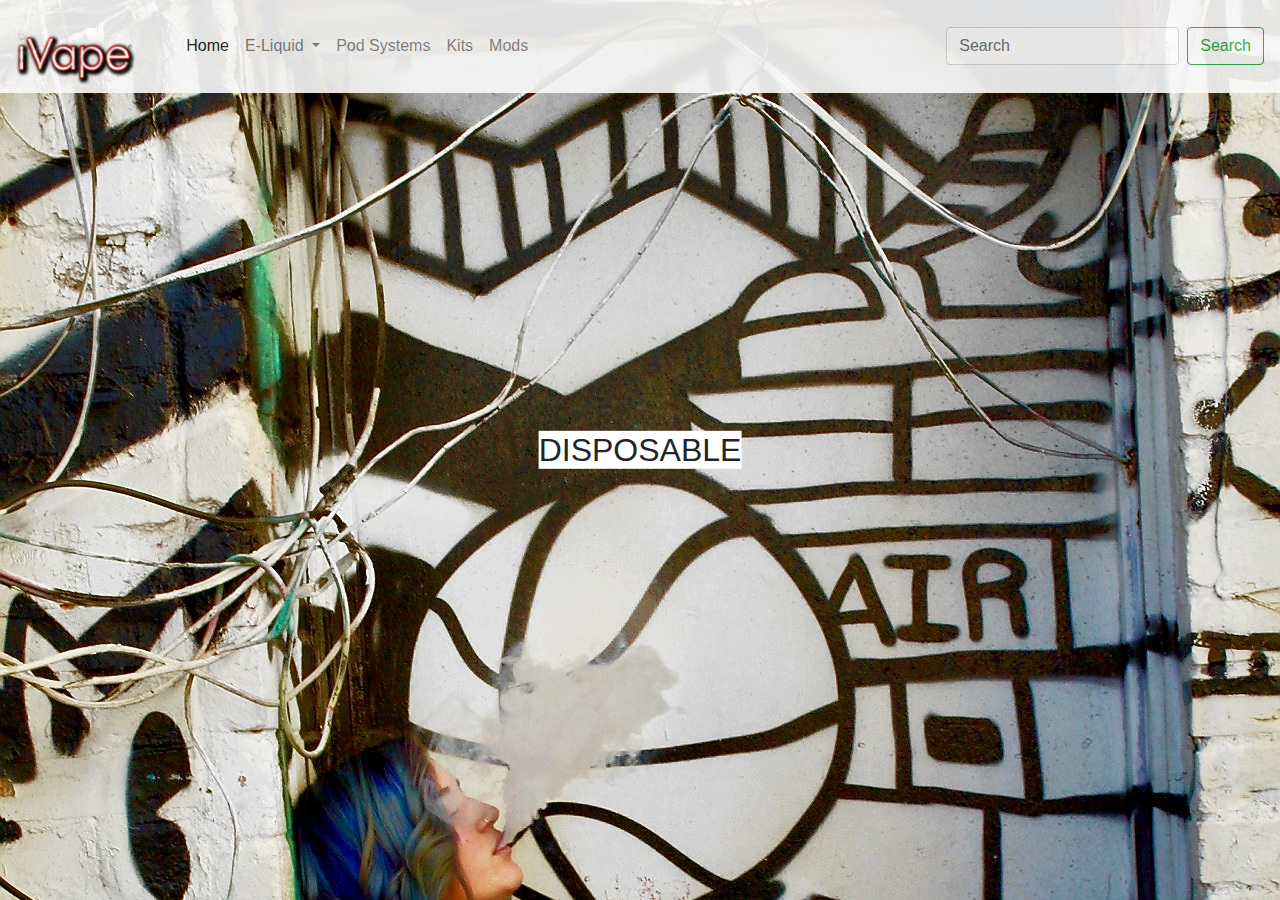
==== startbootstrap-shop-homepage-gh-pages/pages/dispo.html @ 20ca26c6 "setting up all pages and navbars" ====
<!DOCTYPE html>
<html lang="en">

<head>
    <meta charset="utf-8" />
    <meta name="viewport" content="width=device-width, initial-scale=1, shrink-to-fit=no" />
    <meta name="description" content="" />
    <meta name="author" content="" />
    <title>Shop Homepage - Start Bootstrap Template</title>
    <!-- Favicon-->
    <link rel="icon" type="image/x-icon" href="assets/favicon.ico" />
    <!-- Bootstrap icons-->
    <link href="https://cdn.jsdelivr.net/npm/bootstrap-icons@1.5.0/font/bootstrap-icons.css" rel="stylesheet" />
    <!-- Core theme CSS (includes Bootstrap)-->
    <link href="../css/styles.css" rel="stylesheet" />
    <link rel="stylesheet" href="https://cdn.jsdelivr.net/npm/bootstrap@4.0.0/dist/css/bootstrap.min.css" integrity="sha384-Gn5384xqQ1aoWXA+058RXPxPg6fy4IWvTNh0E263XmFcJlSAwiGgFAW/dAiS6JXm" crossorigin="anonymous">
    <link rel="stylesheet" href="./css/style2.css">
    <script src="https://code.jquery.com/jquery-3.2.1.slim.min.js" integrity="sha384-KJ3o2DKtIkvYIK3UENzmM7KCkRr/rE9/Qpg6aAZGJwFDMVNA/GpGFF93hXpG5KkN" crossorigin="anonymous"></script>
    <script src="https://cdn.jsdelivr.net/npm/popper.js@1.12.9/dist/umd/popper.min.js" integrity="sha384-ApNbgh9B+Y1QKtv3Rn7W3mgPxhU9K/ScQsAP7hUibX39j7fakFPskvXusvfa0b4Q" crossorigin="anonymous"></script>
    <script src="https://cdn.jsdelivr.net/npm/bootstrap@4.0.0/dist/js/bootstrap.min.js" integrity="sha384-JZR6Spejh4U02d8jOt6vLEHfe/JQGiRRSQQxSfFWpi1MquVdAyjUar5+76PVCmYl" crossorigin="anonymous"></script>
</head>

<body>
    <nav class="navbar navbar-expand-lg navbar-light bg-light">
        <img class="logo" src="../assets/logo.png" alt="iVape Logo">
        <!-- <a class="navbar-brand" href="#">Navbar</a>
        <button class="navbar-toggler" type="button" data-toggle="collapse" data-target="#navbarSupportedContent" aria-controls="navbarSupportedContent" aria-expanded="false" aria-label="Toggle navigation">
          <span class="navbar-toggler-icon"></span>
        </button> -->

        <div class="collapse navbar-collapse" id="navbarSupportedContent">
            <ul class="navbar-nav mr-auto">
                <li class="nav-item active">
                    <a class="nav-link" href="#">Home <span class="sr-only">(current)</span></a>
                </li>

                <li class="nav-item dropdown">
                    <a class="nav-link dropdown-toggle" href="../index.html" id="navbarDropdown" role="button" data-toggle="dropdown" aria-haspopup="true" aria-expanded="false">
                E-Liquid
              </a>
                    <div class="dropdown-menu" aria-labelledby="navbarDropdown">
                        <a class="dropdown-item" href="../pages/subohm.html">Sub-Ohm</a>
                        <a class="dropdown-item" href="../pages/salt.html">Nic Salt</a>
                        <div class="dropdown-divider"></div>
                        <a class="dropdown-item" href="#">Something else here</a>
                    </div>
                </li>

                <li class="nav-item">
                    <a class="nav-link" href="../pages/pod.html">Pod Systems</a>
                </li>
                <li class="nav-item">
                    <a class="nav-link" href="../pages/kits.html">Kits</a>
                </li>
                <li class="nav-item">
                    <a class="nav-link" href="../pages/mods.html">Mods</a>
                </li>
                <!-- <li class="nav-item">
                    <a class="nav-link disabled" href="#">Disabled</a>
                </li> -->
            </ul>
            <form class="form-inline my-2 my-lg-0">
                <input class="form-control mr-sm-2" type="search" placeholder="Search" aria-label="Search">
                <button class="btn btn-outline-success my-2 my-sm-0" type="submit">Search</button>
            </form>
        </div>
    </nav>
    <div>
        <h2>DISPOSABLE</h2>
    </div>
</body>

</html>
---- startbootstrap-shop-homepage-gh-pages/css/styles.css ----
body {
    background-image: url(../assets/images/chloe.jpg);
    background-color: rgb(134, 134, 134);
    display: flex;
    flex-direction: column;
    min-height: 100vh;
    /* This makes sure the body takes up at least the full height of the viewport */
    margin: 0;
}

H2 {
    background-color: rgb(255, 255, 255);
    position: absolute;
    top: 50%;
    left: 50%;
    transform: translate(-50%, -50%);
}

.dropdown {
    z-index: 1;
}

.bodyImg {
    max-width: 100%;
}

.containerText {
    position: relative;
    text-align: center;
    color: white;
}

.centered {
    position: absolute;
    top: 50%;
    left: 50%;
    transform: translate(-50%, -50%);
}

.footer {
    background-color: #333;
    color: white;
    text-align: center;
    padding: 10px;
    /* Stick the footer to the bottom */
    position: fixed;
    bottom: 0;
    width: 100%;
}

.homePage {
    text-align: center;
}

.box {
    max-width: 50%;
    margin: auto;
    padding-top: 5%;
}

.logo {
    max-width: 10%;
    margin-right: 3%;
}

.navbar {
    background-color: #ffffff;
    opacity: .9;
}
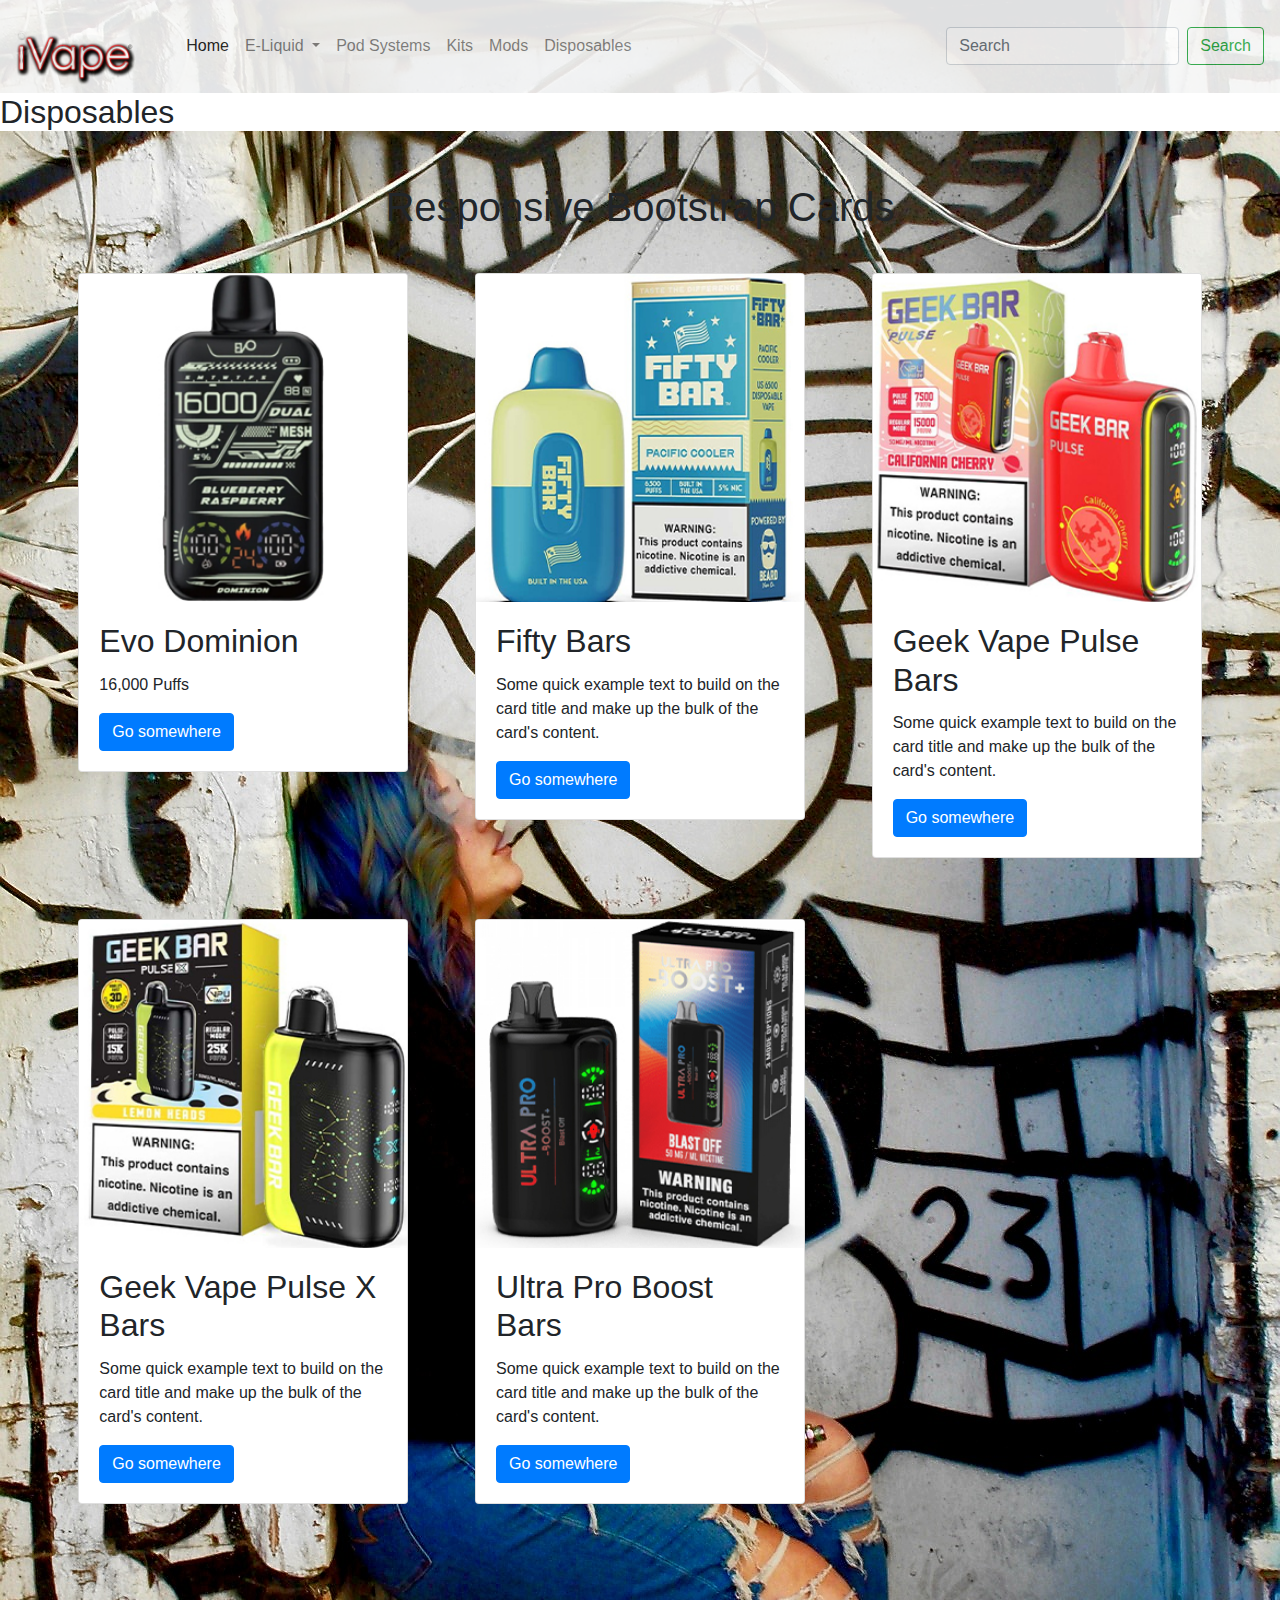
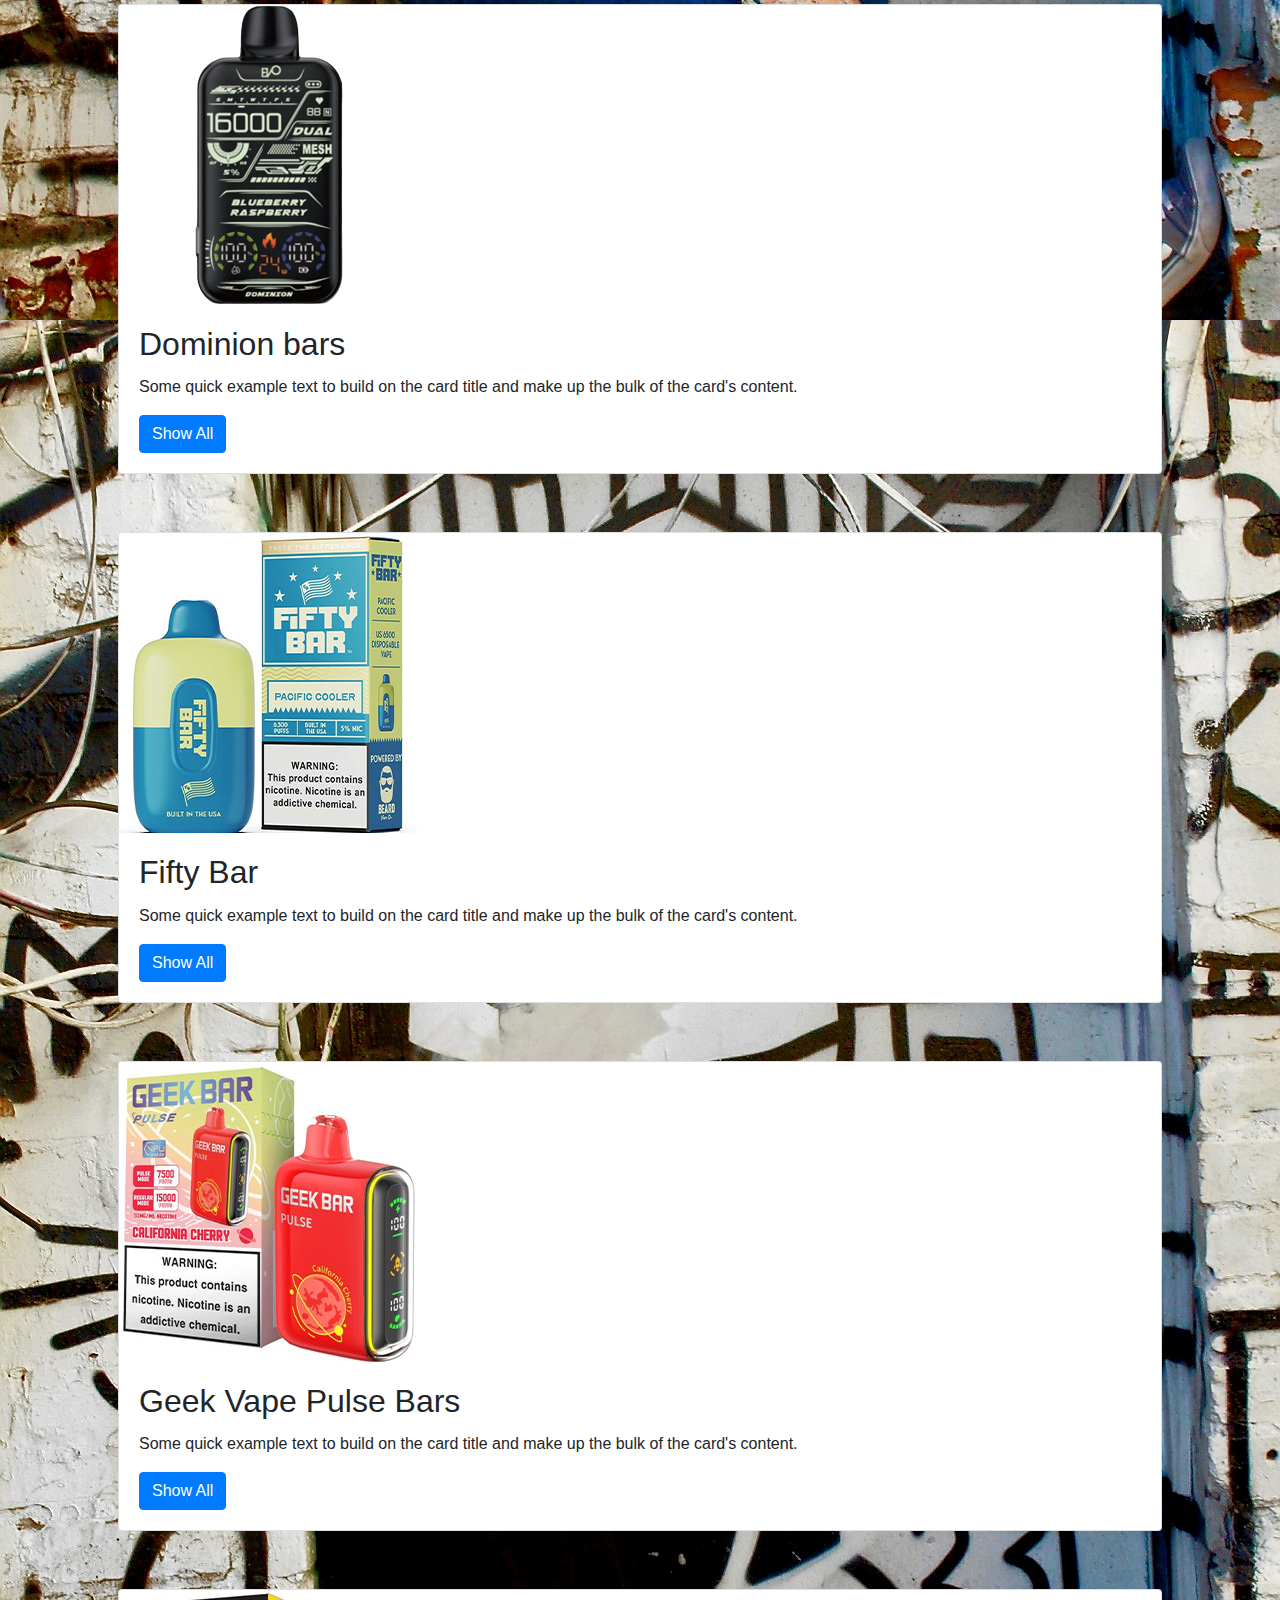
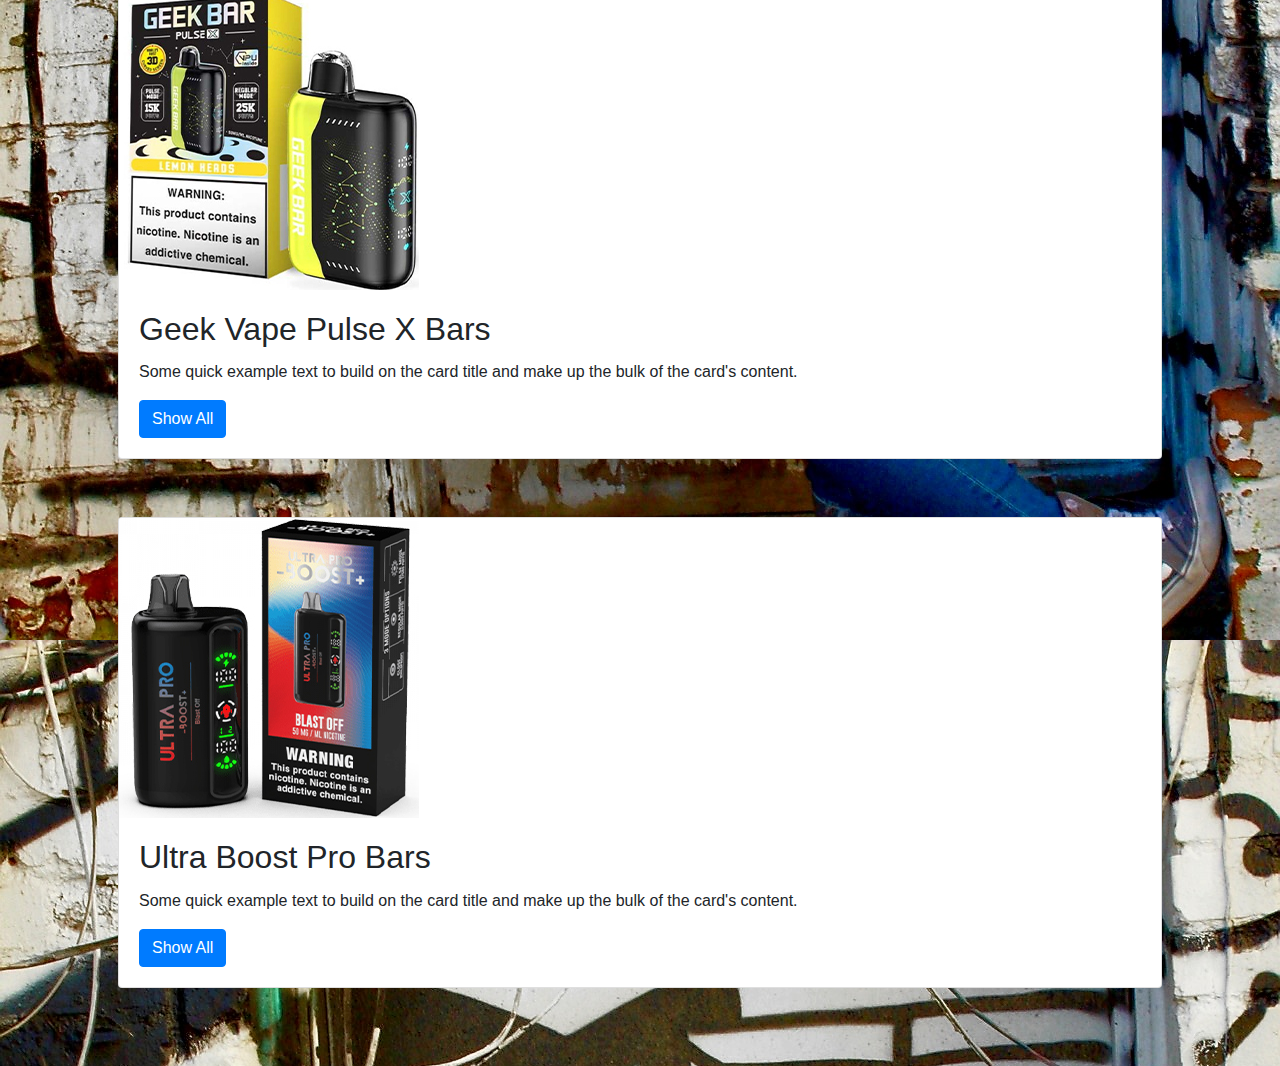
==== commit c0f67271: "adding js functionality for cards and content" ====
--- a/startbootstrap-shop-homepage-gh-pages/pages/dispo.html
+++ b/startbootstrap-shop-homepage-gh-pages/pages/dispo.html
@@ -8,13 +8,12 @@
     <meta name="author" content="" />
     <title>Shop Homepage - Start Bootstrap Template</title>
     <!-- Favicon-->
-    <link rel="icon" type="image/x-icon" href="assets/favicon.ico" />
     <!-- Bootstrap icons-->
     <link href="https://cdn.jsdelivr.net/npm/bootstrap-icons@1.5.0/font/bootstrap-icons.css" rel="stylesheet" />
     <!-- Core theme CSS (includes Bootstrap)-->
     <link href="../css/styles.css" rel="stylesheet" />
     <link rel="stylesheet" href="https://cdn.jsdelivr.net/npm/bootstrap@4.0.0/dist/css/bootstrap.min.css" integrity="sha384-Gn5384xqQ1aoWXA+058RXPxPg6fy4IWvTNh0E263XmFcJlSAwiGgFAW/dAiS6JXm" crossorigin="anonymous">
-    <link rel="stylesheet" href="./css/style2.css">
+    <link rel="stylesheet" href="../css/style2.css">
     <script src="https://code.jquery.com/jquery-3.2.1.slim.min.js" integrity="sha384-KJ3o2DKtIkvYIK3UENzmM7KCkRr/rE9/Qpg6aAZGJwFDMVNA/GpGFF93hXpG5KkN" crossorigin="anonymous"></script>
     <script src="https://cdn.jsdelivr.net/npm/popper.js@1.12.9/dist/umd/popper.min.js" integrity="sha384-ApNbgh9B+Y1QKtv3Rn7W3mgPxhU9K/ScQsAP7hUibX39j7fakFPskvXusvfa0b4Q" crossorigin="anonymous"></script>
     <script src="https://cdn.jsdelivr.net/npm/bootstrap@4.0.0/dist/js/bootstrap.min.js" integrity="sha384-JZR6Spejh4U02d8jOt6vLEHfe/JQGiRRSQQxSfFWpi1MquVdAyjUar5+76PVCmYl" crossorigin="anonymous"></script>
@@ -55,9 +54,9 @@
                 <li class="nav-item">
                     <a class="nav-link" href="../pages/mods.html">Mods</a>
                 </li>
-                <!-- <li class="nav-item">
-                    <a class="nav-link disabled" href="#">Disabled</a>
-                </li> -->
+                <li class="nav-item">
+                    <a class="nav-link" href="../pages/dispo.html">Disposables</a>
+                </li>
             </ul>
             <form class="form-inline my-2 my-lg-0">
                 <input class="form-control mr-sm-2" type="search" placeholder="Search" aria-label="Search">
@@ -66,8 +65,121 @@
         </div>
     </nav>
     <div>
-        <h2>DISPOSABLE</h2>
+        <h2>Disposables</h2>
     </div>
+    <div>
+        <div class="container">
+            <h1 class="my-4 text-center">Responsive Bootstrap Cards</h1>
+
+            <!-- Card rows -->
+            <div id="allCards" class="row">
+                <!-- Card 1 -->
+                <div id="" class="col-lg-4 col-md-6 mb-4">
+                    <div class="card">
+                        <img class="card-img-top" src="../assets/images/disp/dominion.jpg" alt="Card image cap">
+                        <div class="card-body">
+                            <h2 class="card-title">Evo Dominion</h2>
+                            <p class="card-text">16,000 Puffs</p>
+                            <a href="#" id="domBtn" class="btn btn-primary">Go somewhere</a>
+                        </div>
+                    </div>
+                </div>
+
+                <!-- Card 2 -->
+                <div class="col-lg-4 col-md-6 mb-4">
+                    <div class="card">
+                        <img class="card-img-top" src="../assets/images/disp/fifty.jpg" alt="Card image cap">
+                        <div class="card-body">
+                            <h2 class="card-title">Fifty Bars</h2>
+                            <p class="card-text">Some quick example text to build on the card title and make up the bulk of the card's content.</p>
+                            <a href="#" id="fifBtn" class="btn btn-primary">Go somewhere</a>
+                        </div>
+                    </div>
+                </div>
+
+                <!-- Card 1 -->
+                <div class="col-lg-4 col-md-6 mb-4">
+                    <div class="card">
+                        <img class="card-img-top" src="../assets/images/disp/pulse.jpg" alt="Card image cap">
+                        <div class="card-body">
+                            <h2 class="card-title">Geek Vape Pulse Bars</h2>
+                            <p class="card-text">Some quick example text to build on the card title and make up the bulk of the card's content.</p>
+                            <a href="#" id="pulBtn" class="btn btn-primary">Go somewhere</a>
+                        </div>
+                    </div>
+                </div>
+
+                <!-- Card 2 -->
+                <div class="col-lg-4 col-md-6 mb-4">
+                    <div class="card">
+                        <img class="card-img-top" src="../assets/images/disp/pulsex.jpg" alt="Card image cap">
+                        <div class="card-body">
+                            <h2 class="card-title">Geek Vape Pulse X Bars</h2>
+                            <p class="card-text">Some quick example text to build on the card title and make up the bulk of the card's content.</p>
+                            <a href="#" id="pulxBtn" class="btn btn-primary">Go somewhere</a>
+                        </div>
+                    </div>
+                </div>
+
+                <!-- Card 1 -->
+                <div class="col-lg-4 col-md-6 mb-4">
+                    <div class="card">
+                        <img class="card-img-top" src="../assets/images/disp/ultra boost.jpg" alt="Card image cap">
+                        <div class="card-body">
+                            <h2 class="card-title">Ultra Pro Boost Bars</h2>
+                            <p class="card-text">Some quick example text to build on the card title and make up the bulk of the card's content.</p>
+                            <a href="#" id="ultBtn" class="btn btn-primary">Go somewhere</a>
+                        </div>
+                    </div>
+                </div>
+
+
+                <!-- /.row -->
+            </div>
+            <div>
+                <div id="domDisp" class="card bigCard">
+                    <img class="card-img-top cardView" src="../assets/images/disp/dominion.jpg" alt="Card image cap">
+                    <div class="card-body">
+                        <h2 class="card-title">Dominion bars</h2>
+                        <p class="card-text">Some quick example text to build on the card title and make up the bulk of the card's content.</p>
+                        <a href="#" class="btn btn-primary showAll">Show All</a>
+                    </div>
+                </div>
+                <div id="fifDisp" class="card bigCard">
+                    <img class="card-img-top cardView" src="../assets/images/disp/fifty.jpg" alt="Card image cap">
+                    <div class="card-body">
+                        <h2 class="card-title">Fifty Bar</h2>
+                        <p class="card-text">Some quick example text to build on the card title and make up the bulk of the card's content.</p>
+                        <a href="#" class="btn btn-primary showAll">Show All</a>
+                    </div>
+                </div>
+                <div id="pulDisp" class="card bigCard">
+                    <img class="card-img-top cardView" src="../assets/images/disp/pulse.jpg" alt="Card image cap">
+                    <div class="card-body">
+                        <h2 class="card-title">Geek Vape Pulse Bars</h2>
+                        <p class="card-text">Some quick example text to build on the card title and make up the bulk of the card's content.</p>
+                        <a href="#" class="btn btn-primary showAll">Show All</a>
+                    </div>
+                </div>
+                <div id="pulxDisp" class="card bigCard">
+                    <img class="card-img-top cardView" src="../assets/images/disp/pulsex.jpg" alt="Card image cap">
+                    <div class="card-body">
+                        <h2 class="card-title">Geek Vape Pulse X Bars</h2>
+                        <p class="card-text">Some quick example text to build on the card title and make up the bulk of the card's content.</p>
+                        <a href="#" class="btn btn-primary showAll">Show All</a>
+                    </div>
+                </div>
+                <div id="ultDisp" class="card bigCard">
+                    <img class="card-img-top cardView" src="../assets/images/disp/ultra boost.jpg" alt="Card image cap">
+                    <div class="card-body">
+                        <h2 class="card-title">Ultra Boost Pro Bars</h2>
+                        <p class="card-text">Some quick example text to build on the card title and make up the bulk of the card's content.</p>
+                        <a href="#" class="btn btn-primary showAll">Show All</a>
+                    </div>
+                </div>
+            </div>
+        </div>
 </body>
+<script src="../js/scripts.js"></script>
 
 </html>--- a/startbootstrap-shop-homepage-gh-pages/css/styles.css
+++ b/startbootstrap-shop-homepage-gh-pages/css/styles.css
@@ -10,10 +10,30 @@
 
 H2 {
     background-color: rgb(255, 255, 255);
-    position: absolute;
-    top: 50%;
-    left: 50%;
-    transform: translate(-50%, -50%);
+}
+
+.displayCard {
+    display: block;
+    padding: 10px;
+    margin: 10px;
+    background-color: aliceblue;
+}
+
+.cardView {
+    max-width: 300px;
+}
+
+
+/* .contentArea {
+    padding: 10px;
+    margin: 10px;
+    background-color: aliceblue;
+    opacity: .8;
+} */
+
+.card {
+    margin: 5%;
+    opacity: 1;
 }
 
 .dropdown {
--- a/startbootstrap-shop-homepage-gh-pages/css/style2.css
+++ b/startbootstrap-shop-homepage-gh-pages/css/style2.css
@@ -0,0 +1,76 @@
+body {
+    margin: 0;
+    padding: 0;
+    font-family: Arial, sans-serif;
+    background-color: #f0f0f0;
+}
+
+.container {
+    max-width: 1200px;
+    margin: 0 auto;
+    padding: 20px;
+}
+
+.parallax-bg {
+    /* Background image */
+    background-image: url('../assets/images/chloe.jpg');
+    background-size: cover;
+    background-position: center;
+    height: 100vh;
+    /* Full viewport height */
+    position: relative;
+    overflow: hidden;
+}
+
+.parallax-bg::after {
+    content: "";
+    position: absolute;
+    top: 0;
+    left: 0;
+    width: 100%;
+    height: 100%;
+    background-color: rgba(255, 255, 255, 0.8);
+    /* Overlay color for readability */
+}
+
+.parallax-bg .content {
+    position: relative;
+    z-index: 1;
+    padding: 50px;
+    text-align: center;
+    color: #333;
+}
+
+.parallax-bg .content h1 {
+    font-size: 3rem;
+    margin-bottom: 20px;
+}
+
+.parallax-bg .content p {
+    font-size: 1.2rem;
+}
+
+.parallax-bg::before {
+    content: "";
+    position: absolute;
+    top: 0;
+    left: 0;
+    width: 100%;
+    height: 200%;
+    background-image: url('../assets/images/flavor-bar.JPG');
+    /* Same as background image */
+    background-size: cover;
+    background-position: center;
+    transform: translateY(-50%);
+    z-index: -1;
+    animation: parallax 10s linear infinite;
+}
+
+@keyframes parallax {
+    0% {
+        transform: translateY(-50%);
+    }
+    100% {
+        transform: translateY(0);
+    }
+}